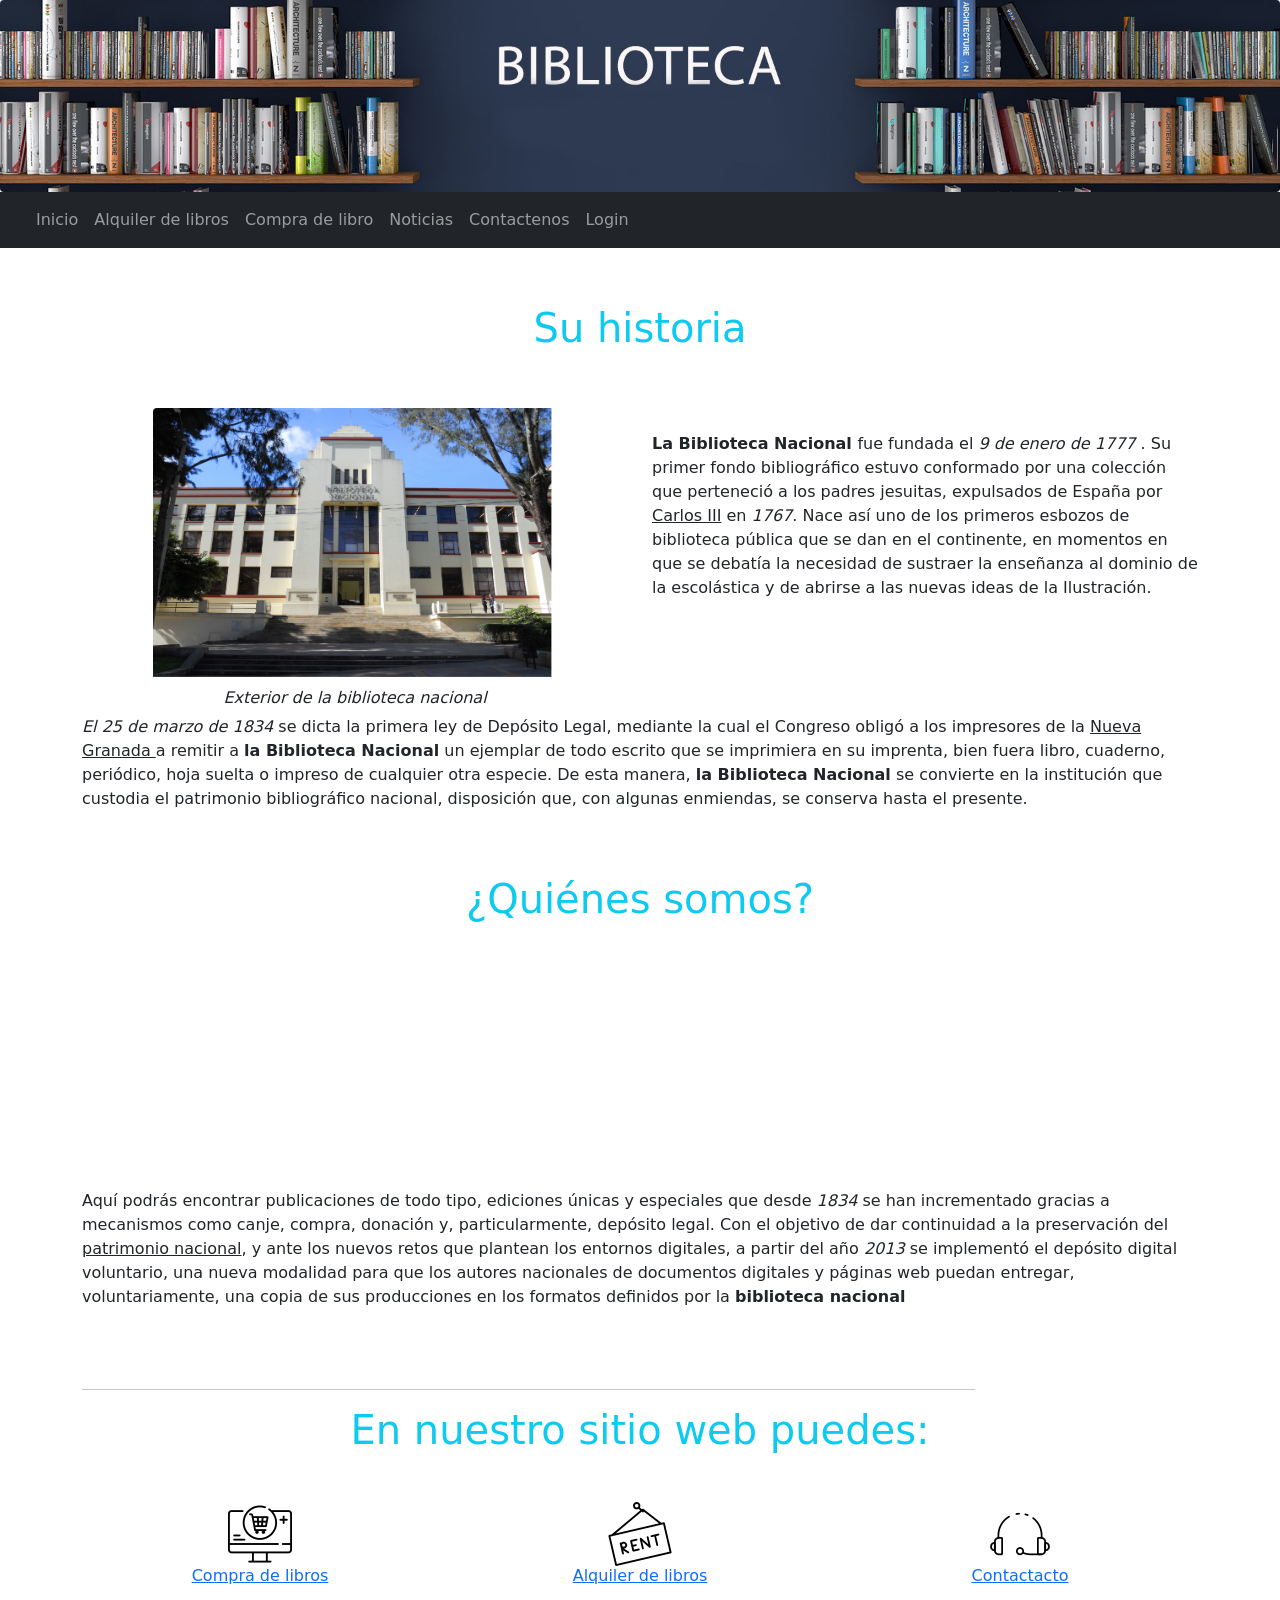
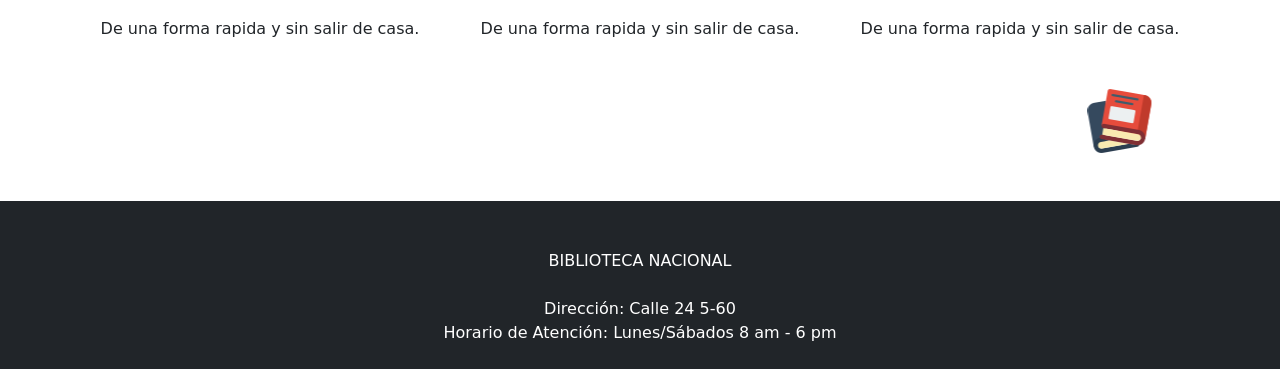
==== index.html @ 2c28e276 "Add files via upload" ====
<!DOCTYPE html>
<html lang="en">

<head>
    <meta charset="UTF-8">
    <meta name="viewport" content="width=device-width, initial-scale=1.0">
    <title>Biblioteca</title>

    <script src="js/js.js"></script>
    <script src="js2/bootstrap.min.js"></script>
    <link rel="stylesheet" type="text/css" href="css/bootstrap.min.css">

</head>

<body onload="cargarD()">
    <img src="img/1.jpg" class="rounded mx-auto d-block img-fluid img-rounded" width="100%">
    <nav class="navbar navbar-expand-lg navbar-dark bg-dark">
        <div class="container-fluid">
            <a class="navbar-brand" href="#"></a>
            <button class="navbar-toggler" type="button" data-bs-toggle="collapse"
                data-bs-target="#navbarSupportedContent" aria-controls="navbarSupportedContent" aria-expanded="false"
                aria-label="Toggle navigation">
                <span class="navbar-toggler-icon"></span>
            </button>

            <div class="collapse navbar-collapse" id="navbarSupportedContent">
                <ul class="navbar-nav me-auto mb-2 mb-lg-0">

                    <li class="nav-item">
                        <a class="nav-link" href="index.html">Inicio</a>
                    </li>
                    <li class="nav-item">
                        <a class="nav-link" href="html/alquilerLibros.html">Alquiler de libros</a>
                    </li>
                    <li class="nav-item">
                        <a class="nav-link" href="html/comprarLibro.html">Compra de libro</a>
                    </li>
                    <li class="nav-item">
                        <a class="nav-link" href="html/noticias.html">Noticias</a>
                    </li>
                    <li class="nav-item">
                        <a class="nav-link" href="html/contacto.html">Contactenos</a>
                    </li>
                  <li class="nav-item">
                        <a class="nav-link" href="html/login.html" id="iniciar">Login</a>
                    </li>
                    <li class="nav-item">
                        <a class="nav-link" href="" onclick="cerrar()" id="cerrarSesion">Cerrar Sesion</a>
                    </li>
                </ul>
            </div>
        </div>
    </nav>
    </div>
    <div class="container"><br>

        <br>
        <h4 class="text-end" id="nombreU"></h4>
        <h1 class="text-center text-info">Su historia</h1>

        <div class="row">
            <div class="col-lg-6 col-md-6 col-sm-6 col-xl-6 align-self-center">

                <img class="rounded mx-auto d-block img-fluid img-rounded mt-5" src="img/index11 (2).jpg"
                    style="width: 600; height:280px;">

                <h6 class="text-center"> <i>Exterior de la biblioteca nacional</i></h6>
            </div>
            <div class="col-lg-6 col-md-6 col-sm-6 col-xl-6 "><br>
                <p class="text-justify  mt-5"><b>​La Biblioteca Nacional </b> fue fundada el <i>9 de enero de 1777</i> .
                    Su
                    primer
                    fondo
                    bibliográfico estuvo conformado por una colección que perteneció a los padres jesuitas, expulsados
                    de España
                    por
                    <u>Carlos III</u> en <i>1767</i>. Nace así uno de los primeros esbozos de biblioteca pública que se
                    dan en
                    el
                    continente, en momentos en que se debatía la necesidad de sustraer la enseñanza al dominio de la
                    escolástica
                    y
                    de abrirse a las nuevas ideas de la Ilustración.
                </p>

                <br>
            </div>
        </div>
        <div class="row">
        <div class="col-lg-12 col-md-12 col-sm-12 col-xl-12 col-12 ">
                <p class="text-justify"><i>El 25 de marzo de 1834</i> se dicta la primera ley de Depósito Legal,
                    mediante la
                    cual el
                    Congreso obligó a los impresores de la <u>Nueva Granada </u>a remitir a <b>la Biblioteca
                        Nacional</b> un
                    ejemplar de todo escrito que se imprimiera en su imprenta, bien fuera libro, cuaderno, periódico,
                    hoja
                    suelta o
                    impreso de cualquier otra especie. De esta manera, <b>la Biblioteca Nacional</b> se convierte en la
                    institución
                    que custodia el patrimonio bibliográfico nacional, disposición que, con algunas enmiendas, se
                    conserva hasta
                    el
                    presente.</p>
        </div></div>
        <br><br>
        <h1 class="text-center text-info">¿Quiénes somos?</h1> <br>

        <div class="embed-responsive embed-responsive-16by9">

            <iframe class="rounded mx-auto d-block w-50" style="height: 210px;"
                src="https://www.youtube.com/embed/npiHU76jHXA" frameborder="0"
                allow="accelerometer; autoplay; clipboard-write; encrypted-media; gyroscope; picture-in-picture"
                allowfullscreen></iframe><br>
        </div>
<div class="row">
    <div class="col-lg-12 col-md-12 col-sm-12 col-xl-12 col-12  d-none d-sm-block ">
        <p class="text-justify">Aquí podrás encontrar publicaciones de todo tipo, ediciones únicas y especiales
            que
            desde
            <i>1834</i> se han incrementado gracias a mecanismos como canje, compra, donación y,
            particularmente,
            depósito
            legal​. Con el objetivo de dar continuidad a la preservación del <u>patrimonio nacional</u>, y ante
            los
            nuevos
            retos que plantean los entornos digitales, a partir del año <i>2013</i> se implementó el depósito
            digital
            voluntario, una nueva modalidad para que los autores nacionales de documentos digitales y páginas
            web puedan
            entregar, voluntariamente, una copia de sus producciones en los formatos definidos por la
            <b>biblioteca
                nacional</b>
        </p>
    </div>    </div>

        

       
        <br><br>
        <hr width="80%">

        <h1 class="text-center text-info">En nuestro sitio web puedes:</h1>


        <div class="text-center">
            <div class="row mt-5"  >
                <div class="col-lg-4 col-md-4 col-sm-4 col-xl-4 col-4  col-xs-4">
                    <img src="img/las-compras-en-linea (2).png" class="img-fluid" alt="">
                    <br>
                    <h6 class="text-center"><a href="html/comprarLibro.html">Compra de libros</h6></a>
                    <br>

                    De una forma rapida y sin salir de casa.
                </div>
                <div class="col-lg-4 col-md-4 col-sm-4 col-xl-4 col-4  col-xs-4">
                    <img src="img/alquiler-de-signo.png" class="img-fluid">                    <br>

                    <h6 class="text-center"><a href="html/alquilerLibros.html">Alquiler de libros</h6></a>
                    <br>
                    De una forma rapida y sin salir de casa.

                </div>
                <div class="col-lg-4 col-md-4 col-sm-4 col-xl-4 col-4 col-xs-4">
                    <img src="img/auriculares.png" class="img-fluid">                    <br>

                    <h6><a href="html/contacto.html">Contactacto</a></h6>
                    <br>
                    De una forma rapida y sin salir de casa.
                </div><br>

            </div>
        </div>
        <br><br>
        <marquee class ="col-md-12 col-sm-12 col-xl-12 col-12 d-none d-sm-block "behavior="" direction="left"><img src="img/libro.png" alt=""></marquee>
        <br><br>
    </div>
    <footer class="bg-dark text-white text-center">
        <br><br>
        BIBLIOTECA NACIONAL<br><br>
        Dirección: Calle 24 5-60 <br>
        Horario de Atención: Lunes/Sábados 8 am - 6 pm 
        <br><br>
    </footer>


</body>

</html>
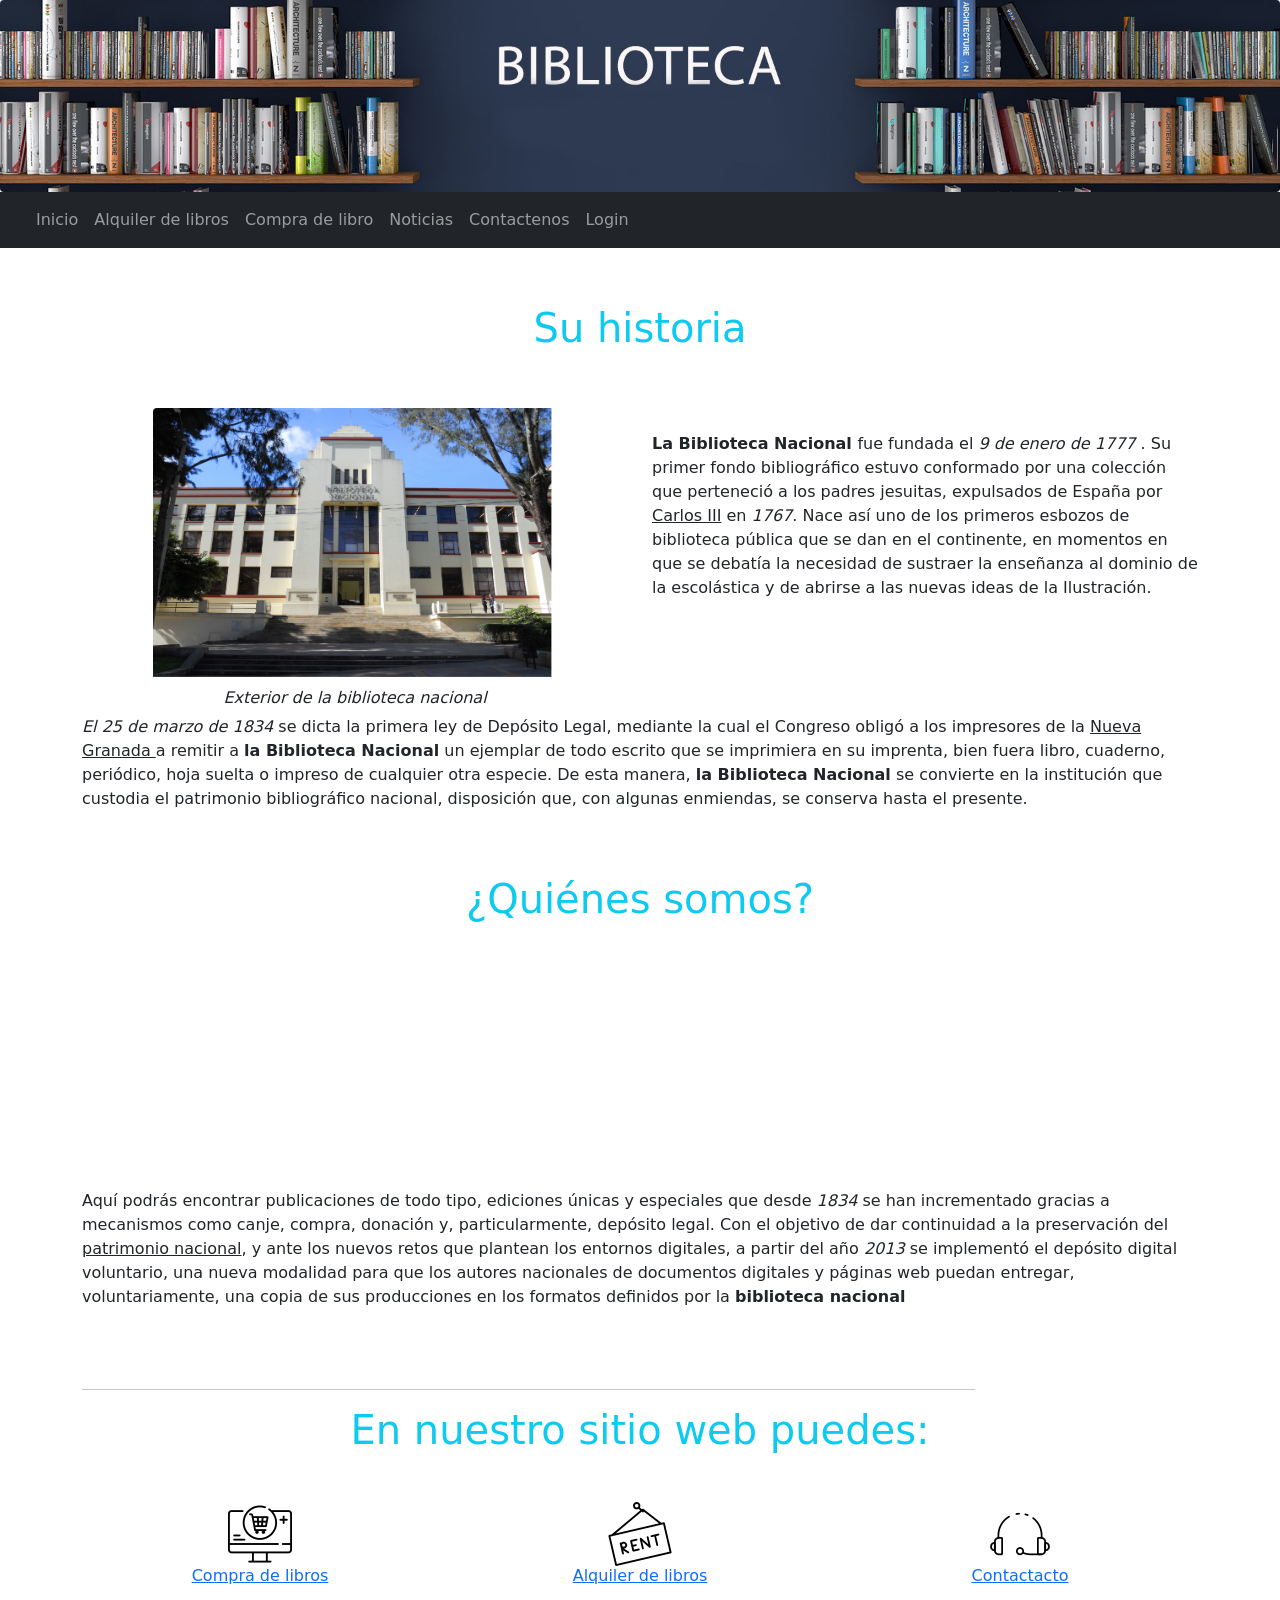
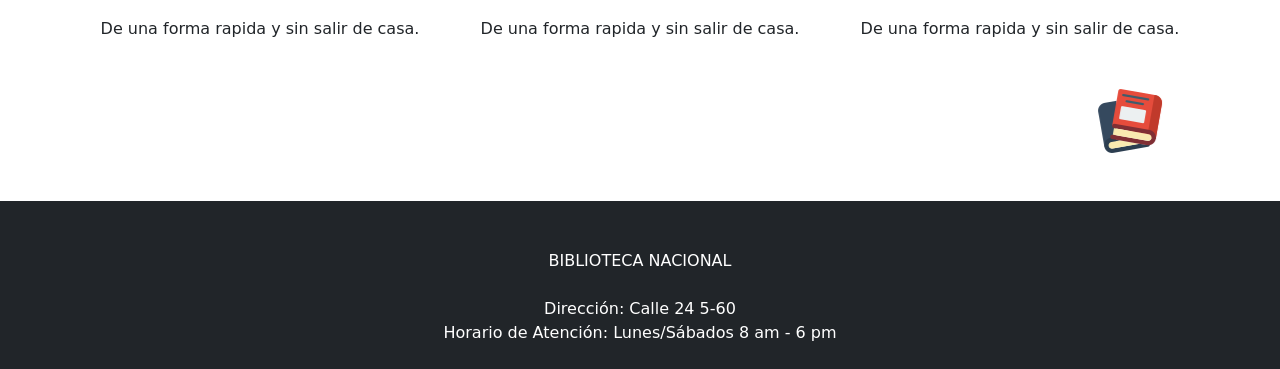
==== commit 56a94159: "Add files via upload" ====
--- a/index.html
+++ b/index.html
@@ -13,7 +13,7 @@
 </head>
 
 <body onload="cargarD()">
-    <img src="img/1.jpg" class="rounded mx-auto d-block img-fluid img-rounded" width="100%">
+    <img src="img/1.jpg" class="rounded mx-auto d-block img-fluid img-rounded d-none d-sm-block" width="100%">
     <nav class="navbar navbar-expand-lg navbar-dark bg-dark">
         <div class="container-fluid">
             <a class="navbar-brand" href="#"></a>
@@ -87,7 +87,7 @@
             </div>
         </div>
         <div class="row">
-        <div class="col-lg-12 col-md-12 col-sm-12 col-xl-12 col-12 ">
+        <div class="col-lg-12 col-md-12 col-sm-12 col-xl-12 col-12 d-none d-sm-block">
                 <p class="text-justify"><i>El 25 de marzo de 1834</i> se dicta la primera ley de Depósito Legal,
                     mediante la
                     cual el
